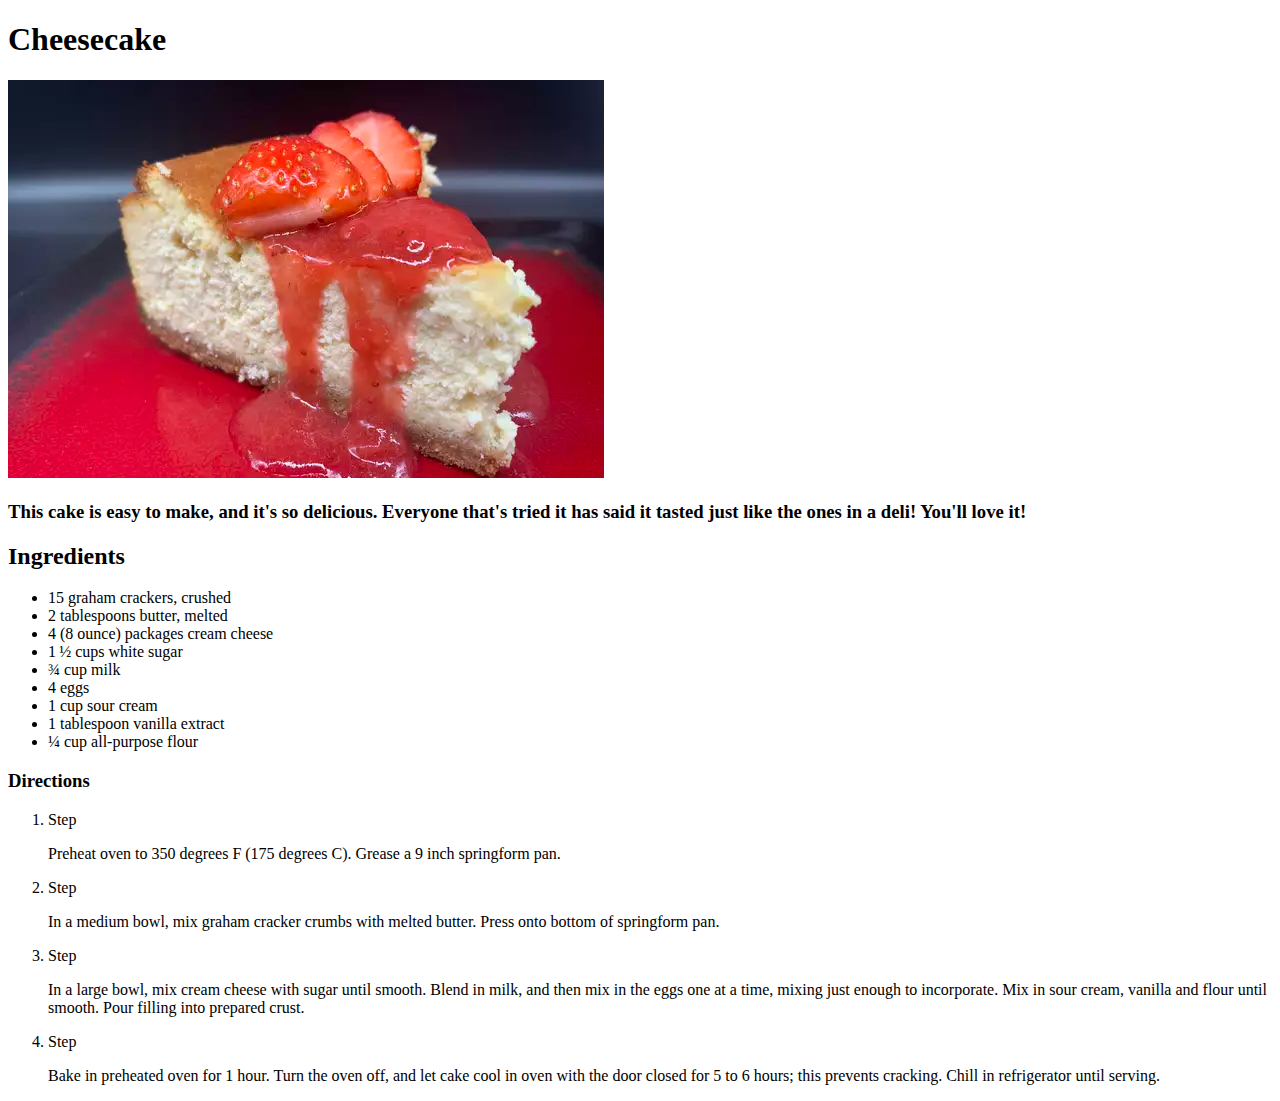
==== recipes/chessecake.html @ 528c82bc "Cheesecake pecipe" ====
<!DOCTYPE html>
<html lang="en">
<head>
    <meta charset="UTF-8">
    <meta http-equiv="X-UA-Compatible" content="IE=edge">
    <meta name="viewport" content="width=device-width, initial-scale=1.0">
    <title>Cheesecake</title>
</head>
<body>
    
    <h1>Cheesecake</h1>

    <img src="../img/cheesecake.webp" alt="cheesecake image">

    <h3>This cake is easy to make, and it's so delicious. Everyone that's tried it has said it tasted just like the ones in a deli! You'll love it!</h3>

    <h2>Ingredients</h2>
    
    <ul>
        <li>15 graham crackers, crushed</li>
        <li>2 tablespoons butter, melted</li>
        <li>4 (8 ounce) packages cream cheese</li>
        <li> 1 ½ cups white sugar</li>
        <li> ¾ cup milk</li>
        <li> 4 eggs</li>
        <li> 1 cup sour cream</li>
        <li>1 tablespoon vanilla extract</li>
        <li> ¼ cup all-purpose flour</li>
    </ul>

    <h3>Directions</h3>
    <ol>
        <li>Step</li>
        <p>Preheat oven to 350 degrees F (175 degrees C). Grease a 9 inch springform pan.</p>
        <li>Step</li>
        <p>In a medium bowl, mix graham cracker crumbs with melted butter. Press onto bottom of springform pan.</p>
        <li>Step</li>
        <p>In a large bowl, mix cream cheese with sugar until smooth. Blend in milk, and then mix in the eggs one at a time, mixing just enough to incorporate. Mix in sour cream, vanilla and flour until smooth. Pour filling into prepared crust.</p>
        <li>Step</li>
        <p>Bake in preheated oven for 1 hour. Turn the oven off, and let cake cool in oven with the door closed for 5 to 6 hours; this prevents cracking. Chill in refrigerator until serving.</p>
    </ol>
        
       

</body>
</html>
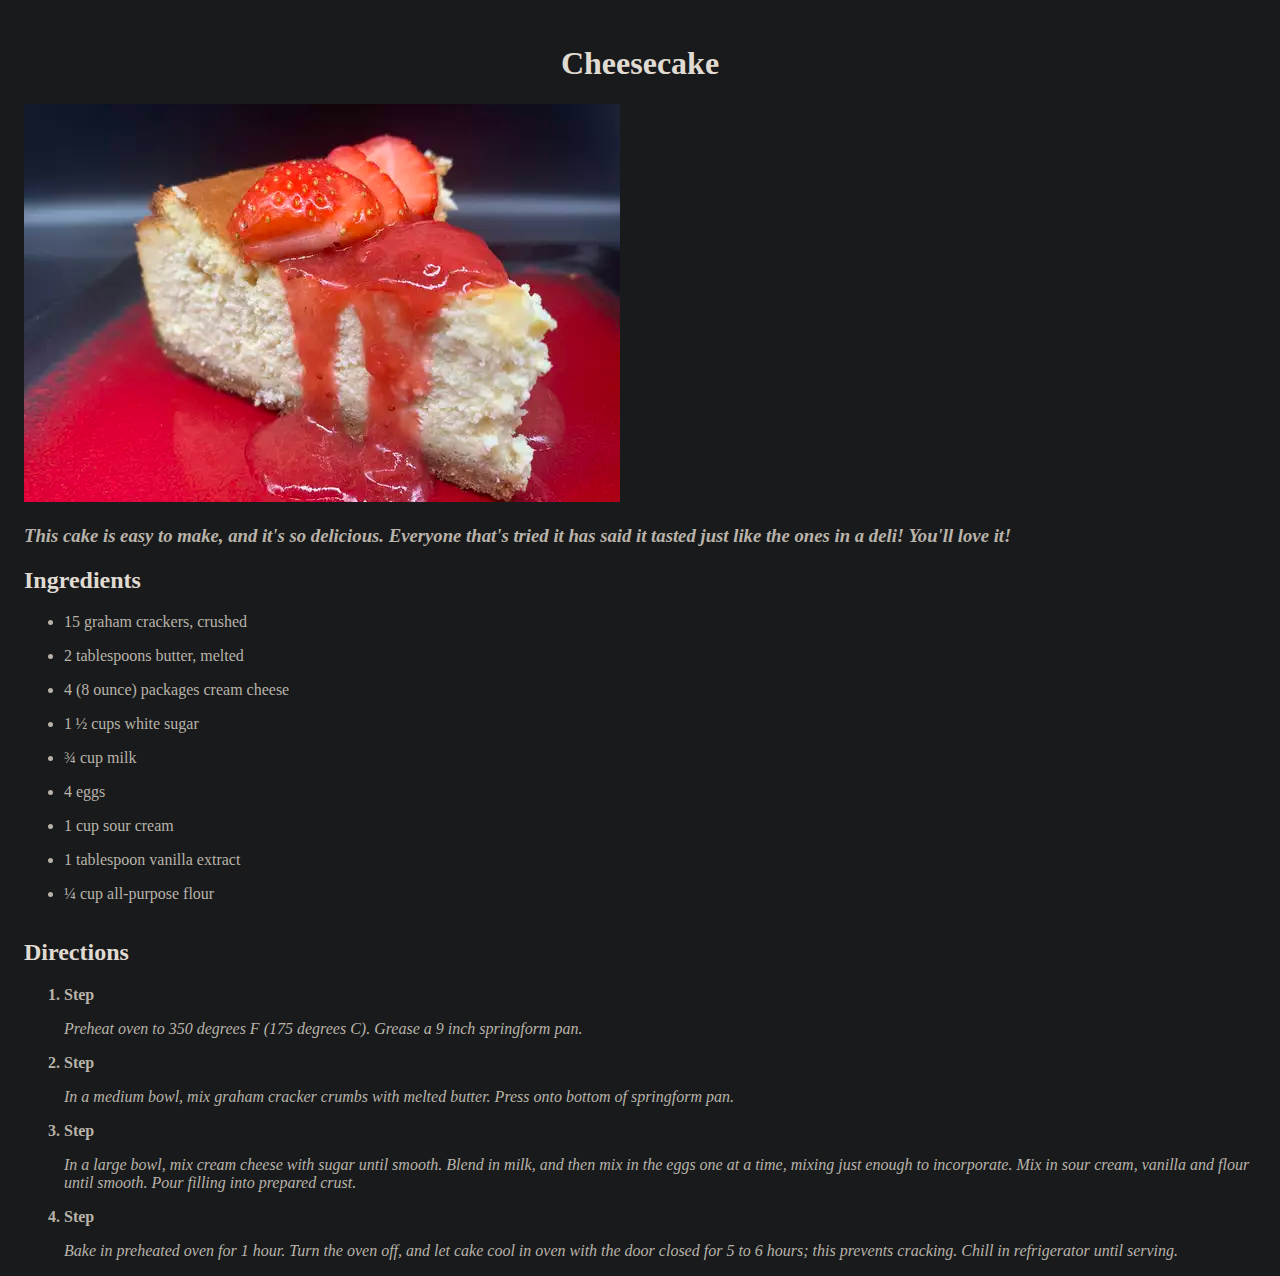
==== commit 433c1e1b: "Add CSS styling" ====
--- a/recipes/chessecake.html
+++ b/recipes/chessecake.html
@@ -4,11 +4,12 @@
     <meta charset="UTF-8">
     <meta http-equiv="X-UA-Compatible" content="IE=edge">
     <meta name="viewport" content="width=device-width, initial-scale=1.0">
+    <link rel="stylesheet" href="../styles.css">
     <title>Cheesecake</title>
 </head>
 <body>
     
-    <h1>Cheesecake</h1>
+    <h1 class="recipe-title">Cheesecake</h1>
 
     <img src="../img/cheesecake.webp" alt="cheesecake image">
 
@@ -16,7 +17,7 @@
 
     <h2>Ingredients</h2>
     
-    <ul>
+    <ul class="ingredients">
         <li>15 graham crackers, crushed</li>
         <li>2 tablespoons butter, melted</li>
         <li>4 (8 ounce) packages cream cheese</li>
@@ -28,7 +29,7 @@
         <li> ¼ cup all-purpose flour</li>
     </ul>
 
-    <h3>Directions</h3>
+    <h2>Directions</h2>
     <ol>
         <li>Step</li>
         <p>Preheat oven to 350 degrees F (175 degrees C). Grease a 9 inch springform pan.</p>
@@ -40,8 +41,7 @@
         <p>Bake in preheated oven for 1 hour. Turn the oven off, and let cake cool in oven with the door closed for 5 to 6 hours; this prevents cracking. Chill in refrigerator until serving.</p>
     </ol>
         
-       
-
+    
 </body>
 </html>
 
--- a/styles.css
+++ b/styles.css
@@ -0,0 +1,44 @@
+body {
+    background-color: rgb(24, 26, 27);
+    color: rgb(185, 179, 170);
+    padding: 1rem 1rem 0;
+}
+
+a {
+    color: rgb(185, 179, 170);
+}
+
+a:hover {
+    color: lightsteelblue;
+    font-size: 1.5rem;
+}
+
+.menu>li {
+    padding-bottom: 10px;
+}
+
+.recipe-title {
+    text-align: center;
+    color: rgb(224, 219, 210);
+}
+p {
+    font-style: italic;
+}
+
+h2 {
+    color: rgb(224, 219, 210);
+}
+
+h3 {
+    font-family:Georgia, 'Times New Roman', Times, serif;
+    font-style: oblique;
+
+}
+
+ol>li {
+    font-weight: bold;
+}
+
+.ingredients>li {
+    padding-bottom: 1em;
+}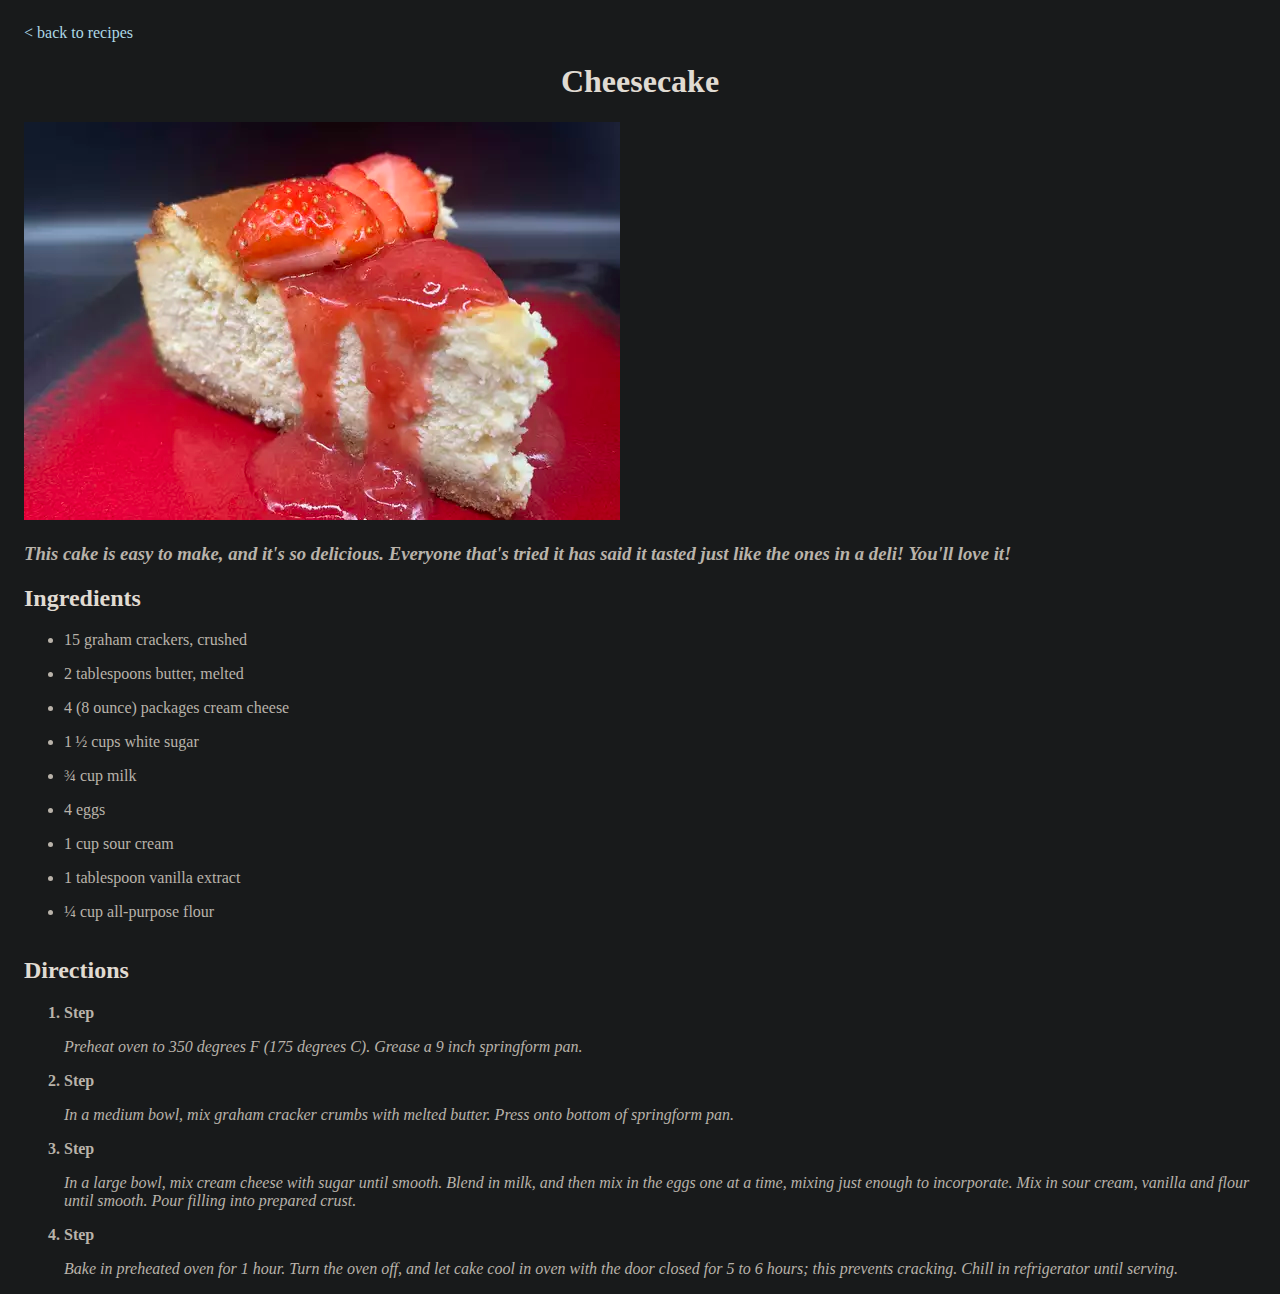
==== commit c6d4375a: "Add link to home page and change menu style" ====
--- a/recipes/chessecake.html
+++ b/recipes/chessecake.html
@@ -8,7 +8,8 @@
     <title>Cheesecake</title>
 </head>
 <body>
-    
+    <a class="home_page" href="../index.html">< back to recipes</a>
+
     <h1 class="recipe-title">Cheesecake</h1>
 
     <img src="../img/cheesecake.webp" alt="cheesecake image">
--- a/styles.css
+++ b/styles.css
@@ -6,11 +6,18 @@
 
 a {
     color: rgb(185, 179, 170);
+    text-decoration: none;
 }
 
-a:hover {
+.home_page  {
+    color: lightblue;
+    display: block;
+}
+
+.menu>li>a:hover {
     color: lightsteelblue;
-    font-size: 1.5rem;
+    text-decoration: underline;
+    font-size: 1.1rem;
 }
 
 .menu>li {
